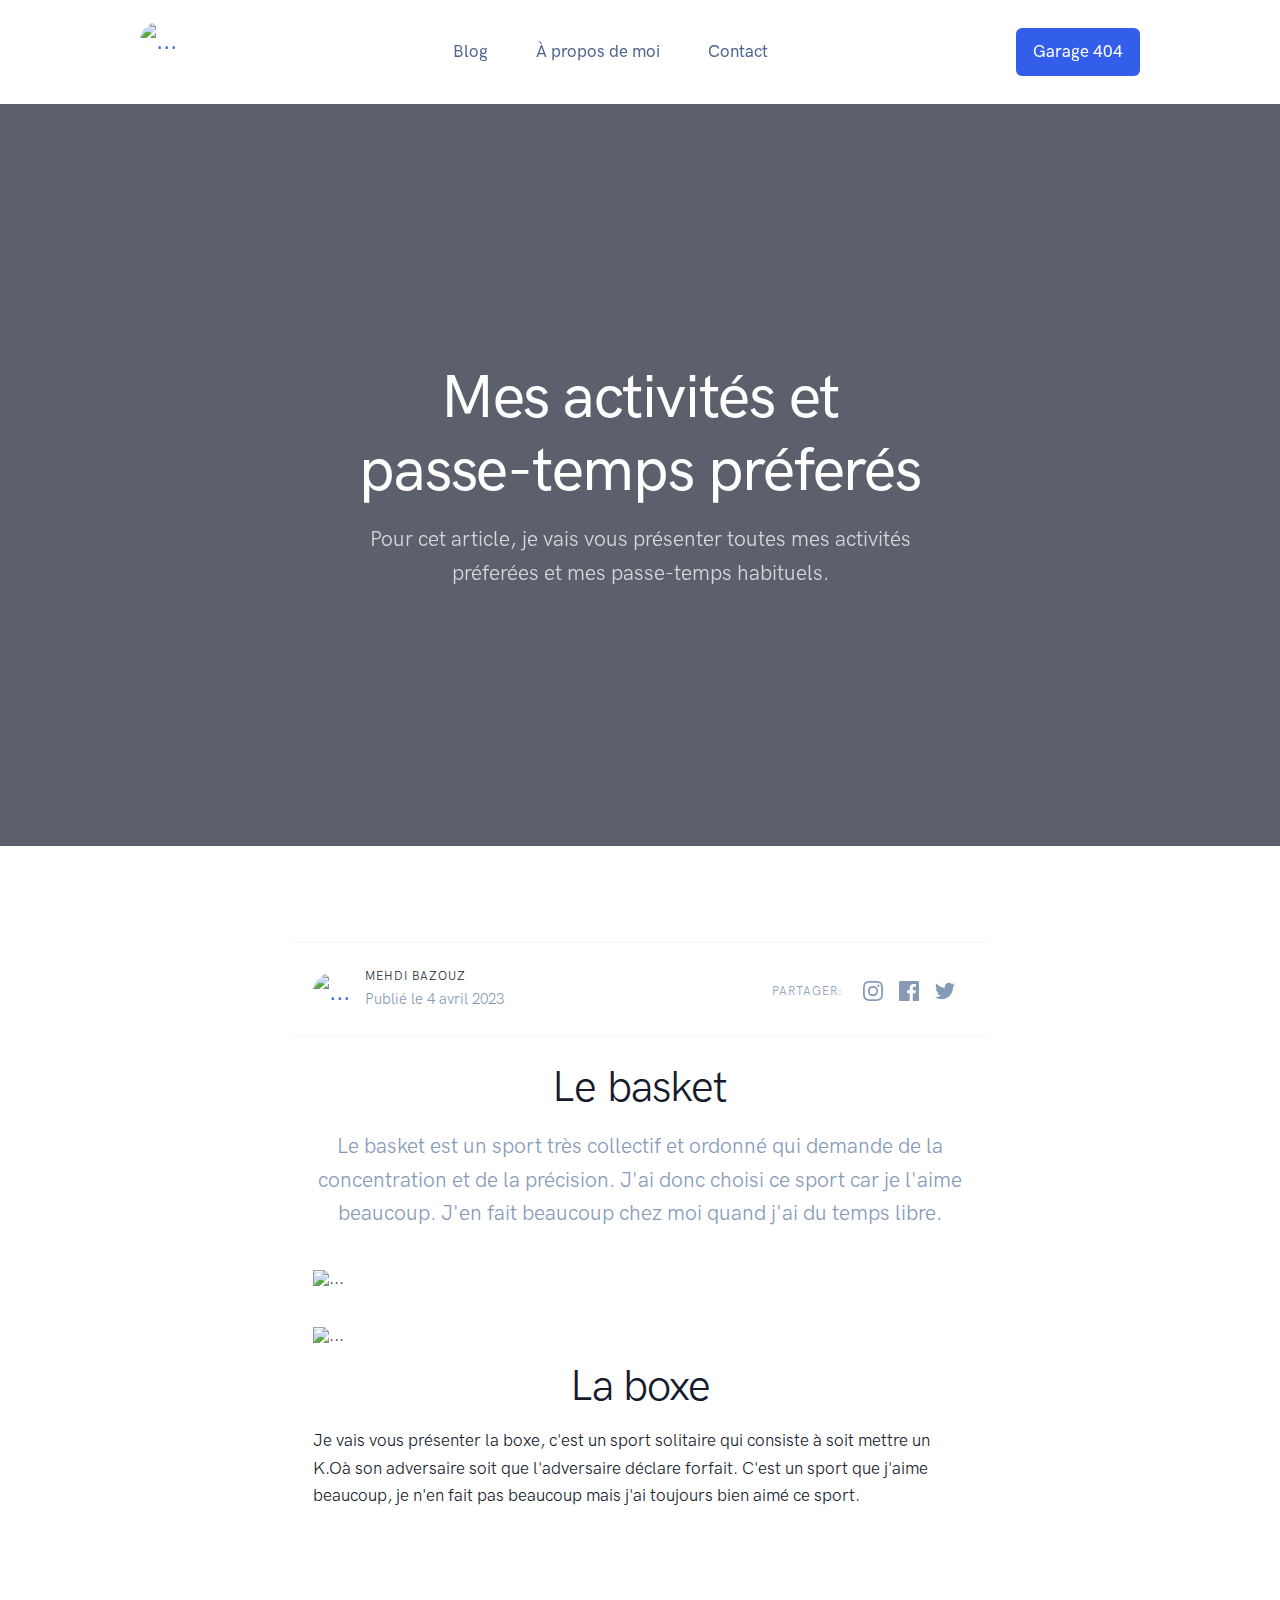
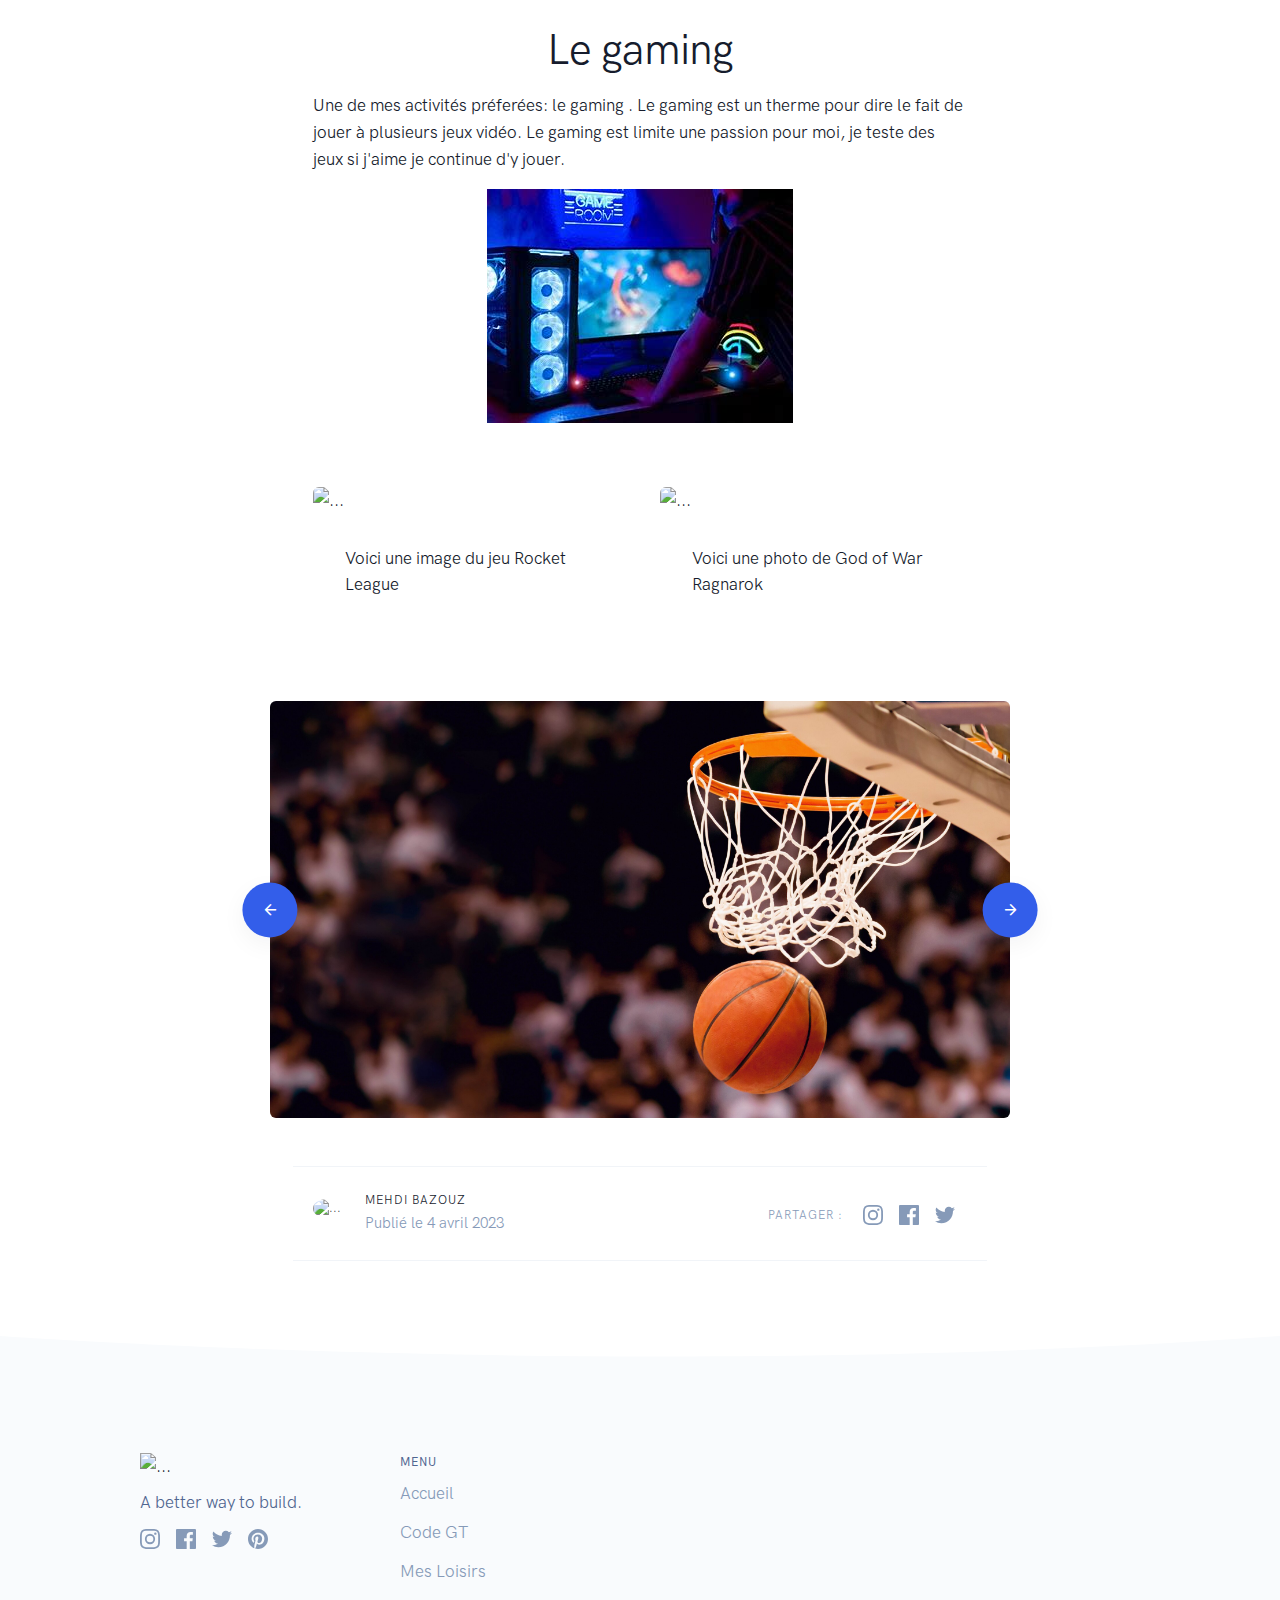
==== mon-deuxieme-article.html @ 89f21f89 "v1" ====
<!doctype html>
<html lang="fr">

<head>
    <meta charset="utf-8" />
    <meta name="viewport" content="width=device-width, initial-scale=1" />

    <!-- Favicon -->
    <link rel="shortcut icon" href="./assets/favicon/favicon.ico" type="image/x-icon" />

    <!-- Map CSS -->
    <link rel="stylesheet" href="https://api.mapbox.com/mapbox-gl-js/v0.53.0/mapbox-gl.css" />

    <!-- Libs CSS -->
    <link rel="stylesheet" href="./assets/css/libs.bundle.css" />

    <!-- Theme CSS -->
    <link rel="stylesheet" href="./assets/css/theme.bundle.css" />

    <!-- Title -->
    <title>Mes activités et passe-temps préferés</title>
</head>

<body>

    <!-- NAVBAR -->
    <nav class="navbar navbar-expand-lg navbar-light bg-white">
        <div class="container">

            <!-- Brand -->
            <div class="avatar avatar-xl">
                <a class="navbar-brand" href="./index.html">
                    <img src="https://th.bing.com/th/id/OIP.xc8FE3NIokpq4M6e2XnPVAHaEK?w=325&h=183&c=7&r=0&o=5&dpr=1.3&pid=1.7" class="avatar-img rounded-circle" alt="...">
                </a>
            </div>
            <!-- Toggler -->
            <button class="navbar-toggler" type="button" data-bs-toggle="collapse" data-bs-target="#navbarCollapse" aria-controls="navbarCollapse" aria-expanded="false" aria-label="Toggle navigation">
                <span class="navbar-toggler-icon"></span>
            </button>

            <!-- Collapse -->
            <div class="collapse navbar-collapse" id="navbarCollapse">

                <!-- Toggler -->
                <button class="navbar-toggler" type="button" data-bs-toggle="collapse" data-bs-target="#navbarCollapse" aria-controls="navbarCollapse" aria-expanded="false" aria-label="Toggle navigation">
                    <i class="fe fe-x"></i>
                </button>

                <!-- Navigation -->
                <ul class="navbar-nav ms-auto">
                    <li class="nav-item dropdown">
                        <a class="nav-link dropdown-toggle" id="navbarLandings" data-bs-toggle="dropdown" href="#" aria-haspopup="true" aria-expanded="false">
                            Blog
                        </a>
                    </li>
                    <li class="nav-item dropdown">
                        <a class="nav-link dropdown-toggle" id="navbarPages" data-bs-toggle="dropdown" href="#" aria-haspopup="true" aria-expanded="false">
                            À propos de moi
                        </a>
                    </li>
                    <li class="nav-item dropdown">
                        <a class="nav-link dropdown-toggle" id="navbarAccount" data-bs-toggle="dropdown" href="https://www.lecoledunumerique.fr/" target="_blank" aria-haspopup="true" aria-expanded="false">
                            Contact
                        </a>
                    </li>
                </ul>

                <!-- Button -->
                <a class="navbar-btn btn btn-sm btn-primary lift ms-auto" href="https://www.garage404.com/" target="_blank">
                    Garage 404
                </a>

            </div>

        </div>
    </nav>

    <!-- IMAGE -->
    <section data-jarallax data-speed=".8" class="py-12 py-md-15 bg-cover jarallax overlay overlay-black overlay-70" style="background-image: url(https://th.bing.com/th/id/OIP.i7jilzHFT1c3Q9FuZ1kKCAHaEL?w=333&h=187&c=7&r=0&o=5&dpr=1.3&pid=1.7);">

        <div class="container">
            <div class="row justify-content-center">
                <div class="col-12 col-md-10 col-lg-7 text-center">

                    <!-- Heading -->
                    <h1 class="display-2 fw-bold text-white">
                        Mes activités et passe-temps préferés
                    </h1>

                    <!-- Text -->
                    <p class="lead mb-0 text-white-75">
                        Pour cet article, je vais vous présenter toutes mes activités préferées et mes passe-temps habituels.
                    </p>

                </div>
            </div> <!-- / .row -->
        </div> <!-- / .container -->

    </section>

    <!-- HEADER -->
    <section class="pt-8 pt-md-11">
        <div class="container">
            <div class="row justify-content-center">
                <div class="col-12 col-md-10 col-lg-9 col-xl-8">
                    <!-- Meta -->
                    <div class="row align-items-center py-5 border-top border-bottom mb-4">
                        <div class="col-auto">

                            <!-- Avatar -->
                            <div class="avatar avatar-lg">
                                <a class="navbar-brand" href="./index.html">
                                    <img src="https://th.bing.com/th/id/OIP.xc8FE3NIokpq4M6e2XnPVAHaEK?w=325&h=183&c=7&r=0&o=5&dpr=1.3&pid=1.7" alt="..." class="avatar-img rounded-circle">
                                </a>
                            </div>

                        </div>
                        <div class="col ms-n5">

                            <!-- Name -->
                            <h6 class="text-uppercase mb-0">
                                Mehdi bazouz
                            </h6>

                            <!-- Date -->
                            <time class="fs-sm text-muted" datetime="2021-11-27">
                                Publié le 4 avril 2023

                            </time>

                        </div>
                        <div class="col-auto">

                            <!-- Share -->
                            <span class="h6 text-uppercase text-muted d-none d-md-inline me-4">
                                Partager:
                            </span>

                            <!-- Icons -->
                            <ul class="d-inline list-unstyled list-inline list-social">
                                <li class="list-inline-item list-social-item me-3">
                                    <a href="#!" class="text-decoration-none">
                                        <img src="./assets/img/icons/social/instagram.svg" class="list-social-icon" alt="...">
                                    </a>
                                </li>
                                <li class="list-inline-item list-social-item me-3">
                                    <a href="#!" class="text-decoration-none">
                                        <img src="./assets/img/icons/social/facebook.svg" class="list-social-icon" alt="...">
                                    </a>
                                </li>
                                <li class="list-inline-item list-social-item me-3">
                                    <a href="#!" class="text-decoration-none">
                                        <img src="./assets/img/icons/social/twitter.svg" class="list-social-icon" alt="...">
                                    </a>
                                </li>
                            </ul>

                        </div>
                    </div>
                    <!-- Heading -->
                    <h1 class="display-4 text-center mt-5">
                        Le basket
                    </h1>

                    <!-- Text -->
                    <p class="lead mb-7 text-center text-muted">
                        Le basket est un sport très collectif et ordonné qui demande de la concentration et de la précision. J'ai donc choisi ce sport car je l'aime beaucoup. J'en fait beaucoup chez moi quand j'ai du temps libre.
                    </p>
                     <!-- Fugure -->
                    <figure class="figure mb-7">
                        <!-- Image -->
                        <img class="figure-img img-fluid mx-auto" src="https://th.bing.com/th/id/OIP.Ce9i3u0mtlDAWP3ipVow_QHaE8?w=276&h=184&c=7&r=0&o=5&dpr=1.3&pid=1.7" alt="..."  style="display: block">
                    </figure>
                </div>
            </div> <!-- / .row -->
    
            <div class="row justify-content-center">
                <div class="col-12 col-md-10 col-lg-9 col-xl-8">
                    <!-- Fugure -->
                    <figure class="figure mb-7">
                        <!-- Image -->
                        <img class="figure-img img-fluid mx-auto" src="https://th.bing.com/th/id/OIP.4zV1vBibGUIflAtcUTSW8QHaE8?w=282&h=188&c=7&r=0&o=5&dpr=1.3&pid=1.7" alt="..." style="display: block">
                        <!-- Text -->
                        <h1 class="display-4 text-center">
                            La boxe
                        </h1>
                        <p class="mb-0">
                            Je vais vous présenter la boxe, c'est un sport solitaire qui consiste à soit mettre un K.Oà  son adversaire soit que l'adversaire déclare forfait. C'est un sport que j'aime beaucoup, je n'en fait pas beaucoup mais j'ai toujours bien aimé ce sport.
                        </p>
                    </figure>
                </div>
            </div> <!-- / .row -->
        </div> <!-- / .container -->
    </section>

    <!-- SECTION -->
    <section class="pt-6 pt-md-8">
        <div class="container">
            <div class="row justify-content-center">
                <div class="col-12 col-md-10 col-lg-9 col-xl-8">
                    <img class="figure-img img-fluid rounded lift lift-lg" src="">

                    <!-- Heading -->
                    <h1 class="display-4 text-center">
                        Le gaming
                    </h1>

                    <!-- Text -->
                    <p>
                        Une de mes activités préferées: le gaming .
                        Le gaming est un therme pour dire le fait de jouer à plusieurs jeux vidéo.
                        Le gaming est limite une passion pour moi, je teste des jeux si j'aime je continue d'y jouer.
                    </p>
                    <img class="figure-img img-fluid mx-auto" style="display: block" src="[data-uri]">
                </div>
            </div>
            <div class="row justify-content-center mt-5">
                <div class="col-12 col-md-10 col-lg-9 col-xl-8 mt-5">
                    <div class="row">
                        <div class="col-md-6">
                            <div class="card">
                                <img src="https://th.bing.com/th/id/OIP.sga5_oJCpCUNOWMlOnasPQHaEK?w=303&h=180&c=7&r=0&o=5&dpr=1.3&pid=1.7" class="card-img-top" alt="...">
                                <div class="card-body">
                                    <h5 class="card-title">Voici une image du jeu Rocket League</h5>
                                </div>
                            </div>
                        </div>
                        <div class="col-md-6">
                            <div class="card">
                                <img src="https://th.bing.com/th/id/OIP.4LcvYzHaWES8QXxMJKC6SAAAAA?w=297&h=180&c=7&r=0&o=5&dpr=1.3&pid=1.7" class="card-img-top" alt="...">
                                <div class="card-body">
                                    <h5 class="card-title">Voici une photo de God of War Ragnarok</h5>

                                </div>
                            </div>
                        </div>
                    </div>
                </div>
            </div> <!-- / .row -->
        </div> <!-- / .container -->
    </section>

    <!-- SECTION -->
    <section class="pt-6 pt-md-8">
        <div class="container">
            <div class="row justify-content-center">
                <div class="col-5 col-md-10 col-lg-9 ">

                    <!-- Slider -->
                    <div data-flickity='{"wrapAround": true, "pageDots": false, "imagesLoaded": true, "adaptiveHeight": true}'>
                        <div class="w-100">
                            <img src="./assets/img/basketball-hd.jpg" alt="..." class="img-fluid rounded">
                        </div>
                        <div class="w-100">
                            <img src="./assets/img/boxe-hd.jpg" alt="..." class="img-fluid rounded">
                        </div>
                        <div class="w-100">
                            <img src="./assets/img/gaming-jobs.jpg" class="img-fluid rounded">
                        </div>
                    </div>

                </div>
            </div> <!-- / .row -->
        </div> <!-- / .container -->
    </section>


    <!-- SECTION -->
    <section class="pt-6 pt-md-8 pb-8 pb-md-11">
        <div class="container">
            <div class="row justify-content-center">
                <div class="col-12 col-md-10 col-lg-9 col-xl-8">

                    <!-- Meta -->
                    <div class="row align-items-center py-5 border-top border-bottom">
                        <div class="col-auto">

                            <!-- Avatar -->
                            <div class="avatar avatar-lg">
                                <img src="https://th.bing.com/th/id/OIP.xc8FE3NIokpq4M6e2XnPVAHaEK?w=325&h=183&c=7&r=0&o=5&dpr=1.3&pid=1.7" alt="..." class="avatar-img rounded-circle">
                            </div>

                        </div>
                        <div class="col ms-n5">

                            <!-- Name -->
                            <h6 class="text-uppercase mb-0">
                                Mehdi Bazouz
                            </h6>

                            <!-- Date -->
                            <time class="fs-sm text-muted" datetime="2019-05-20">
                                Publié le 4 avril 2023
                            </time>

                        </div>
                        <div class="col-auto">

                            <!-- Share -->
                            <span class="h6 text-uppercase text-muted d-none d-md-inline me-4">
                                Partager :
                            </span>

                            <!-- Icons -->
                            <ul class="d-inline list-unstyled list-inline list-social">
                                <li class="list-inline-item list-social-item me-3">
                                    <a href="#!" class="text-decoration-none">
                                        <img src="./assets/img/icons/social/instagram.svg" class="list-social-icon" alt="...">
                                    </a>
                                </li>
                                <li class="list-inline-item list-social-item me-3">
                                    <a href="#!" class="text-decoration-none">
                                        <img src="./assets/img/icons/social/facebook.svg" class="list-social-icon" alt="...">
                                    </a>
                                </li>
                                <li class="list-inline-item list-social-item me-3">
                                    <a href="#!" class="text-decoration-none">
                                        <img src="./assets/img/icons/social/twitter.svg" class="list-social-icon" alt="...">
                                    </a>
                                </li>
                            </ul>

                        </div>
                    </div>

                </div>
            </div> <!-- / .row -->
        </div> <!-- / .container -->
    </section>

    <!-- SHAPE -->
    <div class="position-relative">
        <div class="shape shape-bottom shape-fluid-x text-light">
            <svg viewBox="0 0 2880 48" fill="none" xmlns="http://www.w3.org/2000/svg">
                <path d="M0 48h2880V0h-720C1442.5 52 720 0 720 0H0v48z" fill="currentColor" />
            </svg>
        </div>
    </div>


    <!-- FOOTER -->
    <footer class="py-8 py-md-11 bg-light">
        <div class="container">
            <div class="row">
                <div class="col-12 col-md-4 col-lg-3">

                    <!-- Brand -->
                    <img src="https://th.bing.com/th/id/OIP.xc8FE3NIokpq4M6e2XnPVAHaEK?w=325&h=183&c=7&r=0&o=5&dpr=1.3&pid=1.7" alt="..." class="footer-brand img-fluid mb-2">

                    <!-- Text -->
                    <p class="text-gray-700 mb-2">
                        A better way to build.
                    </p>

                    <!-- Social -->
                    <ul class="list-unstyled list-inline list-social mb-6 mb-md-0">
                        <li class="list-inline-item list-social-item me-3">
                            <a href="#!" class="text-decoration-none">
                                <img src="./assets/img/icons/social/instagram.svg" class="list-social-icon" alt="...">
                            </a>
                        </li>
                        <li class="list-inline-item list-social-item me-3">
                            <a href="#!" class="text-decoration-none">
                                <img src="./assets/img/icons/social/facebook.svg" class="list-social-icon" alt="...">
                            </a>
                        </li>
                        <li class="list-inline-item list-social-item me-3">
                            <a href="#!" class="text-decoration-none">
                                <img src="./assets/img/icons/social/twitter.svg" class="list-social-icon" alt="...">
                            </a>
                        </li>
                        <li class="list-inline-item list-social-item">
                            <a href="#!" class="text-decoration-none">
                                <img src="./assets/img/icons/social/pinterest.svg" class="list-social-icon" alt="...">
                            </a>
                        </li>
                    </ul>

                </div>
                <div class="col-6 col-md-4 col-lg-2">

                    <!-- Heading -->
                    <h6 class="fw-bold text-uppercase text-gray-700">
                        Menu
                    </h6>

                    <!-- List -->
                    <ul class="list-unstyled text-muted mb-0">
                        <li class="mb-3">
                            <a href="index.html" class="text-reset">
                                Accueil
                            </a>
                        </li>
                        <li class="mb-3">
                            <a href="mon-premier-article.html" class="text-reset">
                                Code GT
                            </a>
                        </li>
                        <li>
                            <a href="mon-deuxieme-article.html" class="text-reset">
                                Mes Loisirs
                            </a>
                        </li>
                    </ul>

                </div>
            </div> <!-- / .row -->
        </div> <!-- / .container -->
    </footer>

    <!-- JAVASCRIPT -->
    <!-- Map JS -->
    <script src='https://api.mapbox.com/mapbox-gl-js/v0.53.0/mapbox-gl.js'></script>

    <!-- Vendor JS -->
    <script src="./assets/js/vendor.bundle.js"></script>

    <!-- Theme JS -->
    <script src="./assets/js/theme.bundle.js"></script>

</body>

</html>
---- assets/css/libs.bundle.css ----
[data-aos][data-aos][data-aos-duration="50"],body[data-aos-duration="50"] [data-aos]{transition-duration:50ms}[data-aos][data-aos][data-aos-delay="50"],body[data-aos-delay="50"] [data-aos]{transition-delay:0s}[data-aos][data-aos][data-aos-delay="50"].aos-animate,body[data-aos-delay="50"] [data-aos].aos-animate{transition-delay:50ms}[data-aos][data-aos][data-aos-duration="100"],body[data-aos-duration="100"] [data-aos]{transition-duration:.1s}[data-aos][data-aos][data-aos-delay="100"],body[data-aos-delay="100"] [data-aos]{transition-delay:0s}[data-aos][data-aos][data-aos-delay="100"].aos-animate,body[data-aos-delay="100"] [data-aos].aos-animate{transition-delay:.1s}[data-aos][data-aos][data-aos-duration="150"],body[data-aos-duration="150"] [data-aos]{transition-duration:.15s}[data-aos][data-aos][data-aos-delay="150"],body[data-aos-delay="150"] [data-aos]{transition-delay:0s}[data-aos][data-aos][data-aos-delay="150"].aos-animate,body[data-aos-delay="150"] [data-aos].aos-animate{transition-delay:.15s}[data-aos][data-aos][data-aos-duration="200"],body[data-aos-duration="200"] [data-aos]{transition-duration:.2s}[data-aos][data-aos][data-aos-delay="200"],body[data-aos-delay="200"] [data-aos]{transition-delay:0s}[data-aos][data-aos][data-aos-delay="200"].aos-animate,body[data-aos-delay="200"] [data-aos].aos-animate{transition-delay:.2s}[data-aos][data-aos][data-aos-duration="250"],body[data-aos-duration="250"] [data-aos]{transition-duration:.25s}[data-aos][data-aos][data-aos-delay="250"],body[data-aos-delay="250"] [data-aos]{transition-delay:0s}[data-aos][data-aos][data-aos-delay="250"].aos-animate,body[data-aos-delay="250"] [data-aos].aos-animate{transition-delay:.25s}[data-aos][data-aos][data-aos-duration="300"],body[data-aos-duration="300"] [data-aos]{transition-duration:.3s}[data-aos][data-aos][data-aos-delay="300"],body[data-aos-delay="300"] [data-aos]{transition-delay:0s}[data-aos][data-aos][data-aos-delay="300"].aos-animate,body[data-aos-delay="300"] [data-aos].aos-animate{transition-delay:.3s}[data-aos][data-aos][data-aos-duration="350"],body[data-aos-duration="350"] [data-aos]{transition-duration:.35s}[data-aos][data-aos][data-aos-delay="350"],body[data-aos-delay="350"] [data-aos]{transition-delay:0s}[data-aos][data-aos][data-aos-delay="350"].aos-animate,body[data-aos-delay="350"] [data-aos].aos-animate{transition-delay:.35s}[data-aos][data-aos][data-aos-duration="400"],body[data-aos-duration="400"] [data-aos]{transition-duration:.4s}[data-aos][data-aos][data-aos-delay="400"],body[data-aos-delay="400"] [data-aos]{transition-delay:0s}[data-aos][data-aos][data-aos-delay="400"].aos-animate,body[data-aos-delay="400"] [data-aos].aos-animate{transition-delay:.4s}[data-aos][data-aos][data-aos-duration="450"],body[data-aos-duration="450"] [data-aos]{transition-duration:.45s}[data-aos][data-aos][data-aos-delay="450"],body[data-aos-delay="450"] [data-aos]{transition-delay:0s}[data-aos][data-aos][data-aos-delay="450"].aos-animate,body[data-aos-delay="450"] [data-aos].aos-animate{transition-delay:.45s}[data-aos][data-aos][data-aos-duration="500"],body[data-aos-duration="500"] [data-aos]{transition-duration:.5s}[data-aos][data-aos][data-aos-delay="500"],body[data-aos-delay="500"] [data-aos]{transition-delay:0s}[data-aos][data-aos][data-aos-delay="500"].aos-animate,body[data-aos-delay="500"] [data-aos].aos-animate{transition-delay:.5s}[data-aos][data-aos][data-aos-duration="550"],body[data-aos-duration="550"] [data-aos]{transition-duration:.55s}[data-aos][data-aos][data-aos-delay="550"],body[data-aos-delay="550"] [data-aos]{transition-delay:0s}[data-aos][data-aos][data-aos-delay="550"].aos-animate,body[data-aos-delay="550"] [data-aos].aos-animate{transition-delay:.55s}[data-aos][data-aos][data-aos-duration="600"],body[data-aos-duration="600"] [data-aos]{transition-duration:.6s}[data-aos][data-aos][data-aos-delay="600"],body[data-aos-delay="600"] [data-aos]{transition-delay:0s}[data-aos][data-aos][data-aos-delay="600"].aos-animate,body[data-aos-delay="600"] [data-aos].aos-animate{transition-delay:.6s}[data-aos][data-aos][data-aos-duration="650"],body[data-aos-duration="650"] [data-aos]{transition-duration:.65s}[data-aos][data-aos][data-aos-delay="650"],body[data-aos-delay="650"] [data-aos]{transition-delay:0s}[data-aos][data-aos][data-aos-delay="650"].aos-animate,body[data-aos-delay="650"] [data-aos].aos-animate{transition-delay:.65s}[data-aos][data-aos][data-aos-duration="700"],body[data-aos-duration="700"] [data-aos]{transition-duration:.7s}[data-aos][data-aos][data-aos-delay="700"],body[data-aos-delay="700"] [data-aos]{transition-delay:0s}[data-aos][data-aos][data-aos-delay="700"].aos-animate,body[data-aos-delay="700"] [data-aos].aos-animate{transition-delay:.7s}[data-aos][data-aos][data-aos-duration="750"],body[data-aos-duration="750"] [data-aos]{transition-duration:.75s}[data-aos][data-aos][data-aos-delay="750"],body[data-aos-delay="750"] [data-aos]{transition-delay:0s}[data-aos][data-aos][data-aos-delay="750"].aos-animate,body[data-aos-delay="750"] [data-aos].aos-animate{transition-delay:.75s}[data-aos][data-aos][data-aos-duration="800"],body[data-aos-duration="800"] [data-aos]{transition-duration:.8s}[data-aos][data-aos][data-aos-delay="800"],body[data-aos-delay="800"] [data-aos]{transition-delay:0s}[data-aos][data-aos][data-aos-delay="800"].aos-animate,body[data-aos-delay="800"] [data-aos].aos-animate{transition-delay:.8s}[data-aos][data-aos][data-aos-duration="850"],body[data-aos-duration="850"] [data-aos]{transition-duration:.85s}[data-aos][data-aos][data-aos-delay="850"],body[data-aos-delay="850"] [data-aos]{transition-delay:0s}[data-aos][data-aos][data-aos-delay="850"].aos-animate,body[data-aos-delay="850"] [data-aos].aos-animate{transition-delay:.85s}[data-aos][data-aos][data-aos-duration="900"],body[data-aos-duration="900"] [data-aos]{transition-duration:.9s}[data-aos][data-aos][data-aos-delay="900"],body[data-aos-delay="900"] [data-aos]{transition-delay:0s}[data-aos][data-aos][data-aos-delay="900"].aos-animate,body[data-aos-delay="900"] [data-aos].aos-animate{transition-delay:.9s}[data-aos][data-aos][data-aos-duration="950"],body[data-aos-duration="950"] [data-aos]{transition-duration:.95s}[data-aos][data-aos][data-aos-delay="950"],body[data-aos-delay="950"] [data-aos]{transition-delay:0s}[data-aos][data-aos][data-aos-delay="950"].aos-animate,body[data-aos-delay="950"] [data-aos].aos-animate{transition-delay:.95s}[data-aos][data-aos][data-aos-duration="1000"],body[data-aos-duration="1000"] [data-aos]{transition-duration:1s}[data-aos][data-aos][data-aos-delay="1000"],body[data-aos-delay="1000"] [data-aos]{transition-delay:0s}[data-aos][data-aos][data-aos-delay="1000"].aos-animate,body[data-aos-delay="1000"] [data-aos].aos-animate{transition-delay:1s}[data-aos][data-aos][data-aos-duration="1050"],body[data-aos-duration="1050"] [data-aos]{transition-duration:1.05s}[data-aos][data-aos][data-aos-delay="1050"],body[data-aos-delay="1050"] [data-aos]{transition-delay:0s}[data-aos][data-aos][data-aos-delay="1050"].aos-animate,body[data-aos-delay="1050"] [data-aos].aos-animate{transition-delay:1.05s}[data-aos][data-aos][data-aos-duration="1100"],body[data-aos-duration="1100"] [data-aos]{transition-duration:1.1s}[data-aos][data-aos][data-aos-delay="1100"],body[data-aos-delay="1100"] [data-aos]{transition-delay:0s}[data-aos][data-aos][data-aos-delay="1100"].aos-animate,body[data-aos-delay="1100"] [data-aos].aos-animate{transition-delay:1.1s}[data-aos][data-aos][data-aos-duration="1150"],body[data-aos-duration="1150"] [data-aos]{transition-duration:1.15s}[data-aos][data-aos][data-aos-delay="1150"],body[data-aos-delay="1150"] [data-aos]{transition-delay:0s}[data-aos][data-aos][data-aos-delay="1150"].aos-animate,body[data-aos-delay="1150"] [data-aos].aos-animate{transition-delay:1.15s}[data-aos][data-aos][data-aos-duration="1200"],body[data-aos-duration="1200"] [data-aos]{transition-duration:1.2s}[data-aos][data-aos][data-aos-delay="1200"],body[data-aos-delay="1200"] [data-aos]{transition-delay:0s}[data-aos][data-aos][data-aos-delay="1200"].aos-animate,body[data-aos-delay="1200"] [data-aos].aos-animate{transition-delay:1.2s}[data-aos][data-aos][data-aos-duration="1250"],body[data-aos-duration="1250"] [data-aos]{transition-duration:1.25s}[data-aos][data-aos][data-aos-delay="1250"],body[data-aos-delay="1250"] [data-aos]{transition-delay:0s}[data-aos][data-aos][data-aos-delay="1250"].aos-animate,body[data-aos-delay="1250"] [data-aos].aos-animate{transition-delay:1.25s}[data-aos][data-aos][data-aos-duration="1300"],body[data-aos-duration="1300"] [data-aos]{transition-duration:1.3s}[data-aos][data-aos][data-aos-delay="1300"],body[data-aos-delay="1300"] [data-aos]{transition-delay:0s}[data-aos][data-aos][data-aos-delay="1300"].aos-animate,body[data-aos-delay="1300"] [data-aos].aos-animate{transition-delay:1.3s}[data-aos][data-aos][data-aos-duration="1350"],body[data-aos-duration="1350"] [data-aos]{transition-duration:1.35s}[data-aos][data-aos][data-aos-delay="1350"],body[data-aos-delay="1350"] [data-aos]{transition-delay:0s}[data-aos][data-aos][data-aos-delay="1350"].aos-animate,body[data-aos-delay="1350"] [data-aos].aos-animate{transition-delay:1.35s}[data-aos][data-aos][data-aos-duration="1400"],body[data-aos-duration="1400"] [data-aos]{transition-duration:1.4s}[data-aos][data-aos][data-aos-delay="1400"],body[data-aos-delay="1400"] [data-aos]{transition-delay:0s}[data-aos][data-aos][data-aos-delay="1400"].aos-animate,body[data-aos-delay="1400"] [data-aos].aos-animate{transition-delay:1.4s}[data-aos][data-aos][data-aos-duration="1450"],body[data-aos-duration="1450"] [data-aos]{transition-duration:1.45s}[data-aos][data-aos][data-aos-delay="1450"],body[data-aos-delay="1450"] [data-aos]{transition-delay:0s}[data-aos][data-aos][data-aos-delay="1450"].aos-animate,body[data-aos-delay="1450"] [data-aos].aos-animate{transition-delay:1.45s}[data-aos][data-aos][data-aos-duration="1500"],body[data-aos-duration="1500"] [data-aos]{transition-duration:1.5s}[data-aos][data-aos][data-aos-delay="1500"],body[data-aos-delay="1500"] [data-aos]{transition-delay:0s}[data-aos][data-aos][data-aos-delay="1500"].aos-animate,body[data-aos-delay="1500"] [data-aos].aos-animate{transition-delay:1.5s}[data-aos][data-aos][data-aos-duration="1550"],body[data-aos-duration="1550"] [data-aos]{transition-duration:1.55s}[data-aos][data-aos][data-aos-delay="1550"],body[data-aos-delay="1550"] [data-aos]{transition-delay:0s}[data-aos][data-aos][data-aos-delay="1550"].aos-animate,body[data-aos-delay="1550"] [data-aos].aos-animate{transition-delay:1.55s}[data-aos][data-aos][data-aos-duration="1600"],body[data-aos-duration="1600"] [data-aos]{transition-duration:1.6s}[data-aos][data-aos][data-aos-delay="1600"],body[data-aos-delay="1600"] [data-aos]{transition-delay:0s}[data-aos][data-aos][data-aos-delay="1600"].aos-animate,body[data-aos-delay="1600"] [data-aos].aos-animate{transition-delay:1.6s}[data-aos][data-aos][data-aos-duration="1650"],body[data-aos-duration="1650"] [data-aos]{transition-duration:1.65s}[data-aos][data-aos][data-aos-delay="1650"],body[data-aos-delay="1650"] [data-aos]{transition-delay:0s}[data-aos][data-aos][data-aos-delay="1650"].aos-animate,body[data-aos-delay="1650"] [data-aos].aos-animate{transition-delay:1.65s}[data-aos][data-aos][data-aos-duration="1700"],body[data-aos-duration="1700"] [data-aos]{transition-duration:1.7s}[data-aos][data-aos][data-aos-delay="1700"],body[data-aos-delay="1700"] [data-aos]{transition-delay:0s}[data-aos][data-aos][data-aos-delay="1700"].aos-animate,body[data-aos-delay="1700"] [data-aos].aos-animate{transition-delay:1.7s}[data-aos][data-aos][data-aos-duration="1750"],body[data-aos-duration="1750"] [data-aos]{transition-duration:1.75s}[data-aos][data-aos][data-aos-delay="1750"],body[data-aos-delay="1750"] [data-aos]{transition-delay:0s}[data-aos][data-aos][data-aos-delay="1750"].aos-animate,body[data-aos-delay="1750"] [data-aos].aos-animate{transition-delay:1.75s}[data-aos][data-aos][data-aos-duration="1800"],body[data-aos-duration="1800"] [data-aos]{transition-duration:1.8s}[data-aos][data-aos][data-aos-delay="1800"],body[data-aos-delay="1800"] [data-aos]{transition-delay:0s}[data-aos][data-aos][data-aos-delay="1800"].aos-animate,body[data-aos-delay="1800"] [data-aos].aos-animate{transition-delay:1.8s}[data-aos][data-aos][data-aos-duration="1850"],body[data-aos-duration="1850"] [data-aos]{transition-duration:1.85s}[data-aos][data-aos][data-aos-delay="1850"],body[data-aos-delay="1850"] [data-aos]{transition-delay:0s}[data-aos][data-aos][data-aos-delay="1850"].aos-animate,body[data-aos-delay="1850"] [data-aos].aos-animate{transition-delay:1.85s}[data-aos][data-aos][data-aos-duration="1900"],body[data-aos-duration="1900"] [data-aos]{transition-duration:1.9s}[data-aos][data-aos][data-aos-delay="1900"],body[data-aos-delay="1900"] [data-aos]{transition-delay:0s}[data-aos][data-aos][data-aos-delay="1900"].aos-animate,body[data-aos-delay="1900"] [data-aos].aos-animate{transition-delay:1.9s}[data-aos][data-aos][data-aos-duration="1950"],body[data-aos-duration="1950"] [data-aos]{transition-duration:1.95s}[data-aos][data-aos][data-aos-delay="1950"],body[data-aos-delay="1950"] [data-aos]{transition-delay:0s}[data-aos][data-aos][data-aos-delay="1950"].aos-animate,body[data-aos-delay="1950"] [data-aos].aos-animate{transition-delay:1.95s}[data-aos][data-aos][data-aos-duration="2000"],body[data-aos-duration="2000"] [data-aos]{transition-duration:2s}[data-aos][data-aos][data-aos-delay="2000"],body[data-aos-delay="2000"] [data-aos]{transition-delay:0s}[data-aos][data-aos][data-aos-delay="2000"].aos-animate,body[data-aos-delay="2000"] [data-aos].aos-animate{transition-delay:2s}[data-aos][data-aos][data-aos-duration="2050"],body[data-aos-duration="2050"] [data-aos]{transition-duration:2.05s}[data-aos][data-aos][data-aos-delay="2050"],body[data-aos-delay="2050"] [data-aos]{transition-delay:0s}[data-aos][data-aos][data-aos-delay="2050"].aos-animate,body[data-aos-delay="2050"] [data-aos].aos-animate{transition-delay:2.05s}[data-aos][data-aos][data-aos-duration="2100"],body[data-aos-duration="2100"] [data-aos]{transition-duration:2.1s}[data-aos][data-aos][data-aos-delay="2100"],body[data-aos-delay="2100"] [data-aos]{transition-delay:0s}[data-aos][data-aos][data-aos-delay="2100"].aos-animate,body[data-aos-delay="2100"] [data-aos].aos-animate{transition-delay:2.1s}[data-aos][data-aos][data-aos-duration="2150"],body[data-aos-duration="2150"] [data-aos]{transition-duration:2.15s}[data-aos][data-aos][data-aos-delay="2150"],body[data-aos-delay="2150"] [data-aos]{transition-delay:0s}[data-aos][data-aos][data-aos-delay="2150"].aos-animate,body[data-aos-delay="2150"] [data-aos].aos-animate{transition-delay:2.15s}[data-aos][data-aos][data-aos-duration="2200"],body[data-aos-duration="2200"] [data-aos]{transition-duration:2.2s}[data-aos][data-aos][data-aos-delay="2200"],body[data-aos-delay="2200"] [data-aos]{transition-delay:0s}[data-aos][data-aos][data-aos-delay="2200"].aos-animate,body[data-aos-delay="2200"] [data-aos].aos-animate{transition-delay:2.2s}[data-aos][data-aos][data-aos-duration="2250"],body[data-aos-duration="2250"] [data-aos]{transition-duration:2.25s}[data-aos][data-aos][data-aos-delay="2250"],body[data-aos-delay="2250"] [data-aos]{transition-delay:0s}[data-aos][data-aos][data-aos-delay="2250"].aos-animate,body[data-aos-delay="2250"] [data-aos].aos-animate{transition-delay:2.25s}[data-aos][data-aos][data-aos-duration="2300"],body[data-aos-duration="2300"] [data-aos]{transition-duration:2.3s}[data-aos][data-aos][data-aos-delay="2300"],body[data-aos-delay="2300"] [data-aos]{transition-delay:0s}[data-aos][data-aos][data-aos-delay="2300"].aos-animate,body[data-aos-delay="2300"] [data-aos].aos-animate{transition-delay:2.3s}[data-aos][data-aos][data-aos-duration="2350"],body[data-aos-duration="2350"] [data-aos]{transition-duration:2.35s}[data-aos][data-aos][data-aos-delay="2350"],body[data-aos-delay="2350"] [data-aos]{transition-delay:0s}[data-aos][data-aos][data-aos-delay="2350"].aos-animate,body[data-aos-delay="2350"] [data-aos].aos-animate{transition-delay:2.35s}[data-aos][data-aos][data-aos-duration="2400"],body[data-aos-duration="2400"] [data-aos]{transition-duration:2.4s}[data-aos][data-aos][data-aos-delay="2400"],body[data-aos-delay="2400"] [data-aos]{transition-delay:0s}[data-aos][data-aos][data-aos-delay="2400"].aos-animate,body[data-aos-delay="2400"] [data-aos].aos-animate{transition-delay:2.4s}[data-aos][data-aos][data-aos-duration="2450"],body[data-aos-duration="2450"] [data-aos]{transition-duration:2.45s}[data-aos][data-aos][data-aos-delay="2450"],body[data-aos-delay="2450"] [data-aos]{transition-delay:0s}[data-aos][data-aos][data-aos-delay="2450"].aos-animate,body[data-aos-delay="2450"] [data-aos].aos-animate{transition-delay:2.45s}[data-aos][data-aos][data-aos-duration="2500"],body[data-aos-duration="2500"] [data-aos]{transition-duration:2.5s}[data-aos][data-aos][data-aos-delay="2500"],body[data-aos-delay="2500"] [data-aos]{transition-delay:0s}[data-aos][data-aos][data-aos-delay="2500"].aos-animate,body[data-aos-delay="2500"] [data-aos].aos-animate{transition-delay:2.5s}[data-aos][data-aos][data-aos-duration="2550"],body[data-aos-duration="2550"] [data-aos]{transition-duration:2.55s}[data-aos][data-aos][data-aos-delay="2550"],body[data-aos-delay="2550"] [data-aos]{transition-delay:0s}[data-aos][data-aos][data-aos-delay="2550"].aos-animate,body[data-aos-delay="2550"] [data-aos].aos-animate{transition-delay:2.55s}[data-aos][data-aos][data-aos-duration="2600"],body[data-aos-duration="2600"] [data-aos]{transition-duration:2.6s}[data-aos][data-aos][data-aos-delay="2600"],body[data-aos-delay="2600"] [data-aos]{transition-delay:0s}[data-aos][data-aos][data-aos-delay="2600"].aos-animate,body[data-aos-delay="2600"] [data-aos].aos-animate{transition-delay:2.6s}[data-aos][data-aos][data-aos-duration="2650"],body[data-aos-duration="2650"] [data-aos]{transition-duration:2.65s}[data-aos][data-aos][data-aos-delay="2650"],body[data-aos-delay="2650"] [data-aos]{transition-delay:0s}[data-aos][data-aos][data-aos-delay="2650"].aos-animate,body[data-aos-delay="2650"] [data-aos].aos-animate{transition-delay:2.65s}[data-aos][data-aos][data-aos-duration="2700"],body[data-aos-duration="2700"] [data-aos]{transition-duration:2.7s}[data-aos][data-aos][data-aos-delay="2700"],body[data-aos-delay="2700"] [data-aos]{transition-delay:0s}[data-aos][data-aos][data-aos-delay="2700"].aos-animate,body[data-aos-delay="2700"] [data-aos].aos-animate{transition-delay:2.7s}[data-aos][data-aos][data-aos-duration="2750"],body[data-aos-duration="2750"] [data-aos]{transition-duration:2.75s}[data-aos][data-aos][data-aos-delay="2750"],body[data-aos-delay="2750"] [data-aos]{transition-delay:0s}[data-aos][data-aos][data-aos-delay="2750"].aos-animate,body[data-aos-delay="2750"] [data-aos].aos-animate{transition-delay:2.75s}[data-aos][data-aos][data-aos-duration="2800"],body[data-aos-duration="2800"] [data-aos]{transition-duration:2.8s}[data-aos][data-aos][data-aos-delay="2800"],body[data-aos-delay="2800"] [data-aos]{transition-delay:0s}[data-aos][data-aos][data-aos-delay="2800"].aos-animate,body[data-aos-delay="2800"] [data-aos].aos-animate{transition-delay:2.8s}[data-aos][data-aos][data-aos-duration="2850"],body[data-aos-duration="2850"] [data-aos]{transition-duration:2.85s}[data-aos][data-aos][data-aos-delay="2850"],body[data-aos-delay="2850"] [data-aos]{transition-delay:0s}[data-aos][data-aos][data-aos-delay="2850"].aos-animate,body[data-aos-delay="2850"] [data-aos].aos-animate{transition-delay:2.85s}[data-aos][data-aos][data-aos-duration="2900"],body[data-aos-duration="2900"] [data-aos]{transition-duration:2.9s}[data-aos][data-aos][data-aos-delay="2900"],body[data-aos-delay="2900"] [data-aos]{transition-delay:0s}[data-aos][data-aos][data-aos-delay="2900"].aos-animate,body[data-aos-delay="2900"] [data-aos].aos-animate{transition-delay:2.9s}[data-aos][data-aos][data-aos-duration="2950"],body[data-aos-duration="2950"] [data-aos]{transition-duration:2.95s}[data-aos][data-aos][data-aos-delay="2950"],body[data-aos-delay="2950"] [data-aos]{transition-delay:0s}[data-aos][data-aos][data-aos-delay="2950"].aos-animate,body[data-aos-delay="2950"] [data-aos].aos-animate{transition-delay:2.95s}[data-aos][data-aos][data-aos-duration="3000"],body[data-aos-duration="3000"] [data-aos]{transition-duration:3s}[data-aos][data-aos][data-aos-delay="3000"],body[data-aos-delay="3000"] [data-aos]{transition-delay:0s}[data-aos][data-aos][data-aos-delay="3000"].aos-animate,body[data-aos-delay="3000"] [data-aos].aos-animate{transition-delay:3s}[data-aos]{pointer-events:none}[data-aos].aos-animate{pointer-events:auto}[data-aos][data-aos][data-aos-easing=linear],body[data-aos-easing=linear] [data-aos]{transition-timing-function:cubic-bezier(.25,.25,.75,.75)}[data-aos][data-aos][data-aos-easing=ease],body[data-aos-easing=ease] [data-aos]{transition-timing-function:ease}[data-aos][data-aos][data-aos-easing=ease-in],body[data-aos-easing=ease-in] [data-aos]{transition-timing-function:ease-in}[data-aos][data-aos][data-aos-easing=ease-out],body[data-aos-easing=ease-out] [data-aos]{transition-timing-function:ease-out}[data-aos][data-aos][data-aos-easing=ease-in-out],body[data-aos-easing=ease-in-out] [data-aos]{transition-timing-function:ease-in-out}[data-aos][data-aos][data-aos-easing=ease-in-back],body[data-aos-easing=ease-in-back] [data-aos]{transition-timing-function:cubic-bezier(.6,-.28,.735,.045)}[data-aos][data-aos][data-aos-easing=ease-out-back],body[data-aos-easing=ease-out-back] [data-aos]{transition-timing-function:cubic-bezier(.175,.885,.32,1.275)}[data-aos][data-aos][data-aos-easing=ease-in-out-back],body[data-aos-easing=ease-in-out-back] [data-aos]{transition-timing-function:cubic-bezier(.68,-.55,.265,1.55)}[data-aos][data-aos][data-aos-easing=ease-in-sine],body[data-aos-easing=ease-in-sine] [data-aos]{transition-timing-function:cubic-bezier(.47,0,.745,.715)}[data-aos][data-aos][data-aos-easing=ease-out-sine],body[data-aos-easing=ease-out-sine] [data-aos]{transition-timing-function:cubic-bezier(.39,.575,.565,1)}[data-aos][data-aos][data-aos-easing=ease-in-out-sine],body[data-aos-easing=ease-in-out-sine] [data-aos]{transition-timing-function:cubic-bezier(.445,.05,.55,.95)}[data-aos][data-aos][data-aos-easing=ease-in-quad],body[data-aos-easing=ease-in-quad] [data-aos]{transition-timing-function:cubic-bezier(.55,.085,.68,.53)}[data-aos][data-aos][data-aos-easing=ease-out-quad],body[data-aos-easing=ease-out-quad] [data-aos]{transition-timing-function:cubic-bezier(.25,.46,.45,.94)}[data-aos][data-aos][data-aos-easing=ease-in-out-quad],body[data-aos-easing=ease-in-out-quad] [data-aos]{transition-timing-function:cubic-bezier(.455,.03,.515,.955)}[data-aos][data-aos][data-aos-easing=ease-in-cubic],body[data-aos-easing=ease-in-cubic] [data-aos]{transition-timing-function:cubic-bezier(.55,.085,.68,.53)}[data-aos][data-aos][data-aos-easing=ease-out-cubic],body[data-aos-easing=ease-out-cubic] [data-aos]{transition-timing-function:cubic-bezier(.25,.46,.45,.94)}[data-aos][data-aos][data-aos-easing=ease-in-out-cubic],body[data-aos-easing=ease-in-out-cubic] [data-aos]{transition-timing-function:cubic-bezier(.455,.03,.515,.955)}[data-aos][data-aos][data-aos-easing=ease-in-quart],body[data-aos-easing=ease-in-quart] [data-aos]{transition-timing-function:cubic-bezier(.55,.085,.68,.53)}[data-aos][data-aos][data-aos-easing=ease-out-quart],body[data-aos-easing=ease-out-quart] [data-aos]{transition-timing-function:cubic-bezier(.25,.46,.45,.94)}[data-aos][data-aos][data-aos-easing=ease-in-out-quart],body[data-aos-easing=ease-in-out-quart] [data-aos]{transition-timing-function:cubic-bezier(.455,.03,.515,.955)}@media screen{html:not(.no-js) [data-aos^=fade][data-aos^=fade]{opacity:0;transition-property:opacity,-webkit-transform;transition-property:opacity,transform;transition-property:opacity,transform,-webkit-transform}html:not(.no-js) [data-aos^=fade][data-aos^=fade].aos-animate{opacity:1;-webkit-transform:none;transform:none}html:not(.no-js) [data-aos=fade-up]{-webkit-transform:translate3d(0,100px,0);transform:translate3d(0,100px,0)}html:not(.no-js) [data-aos=fade-down]{-webkit-transform:translate3d(0,-100px,0);transform:translate3d(0,-100px,0)}html:not(.no-js) [data-aos=fade-right]{-webkit-transform:translate3d(-100px,0,0);transform:translate3d(-100px,0,0)}html:not(.no-js) [data-aos=fade-left]{-webkit-transform:translate3d(100px,0,0);transform:translate3d(100px,0,0)}html:not(.no-js) [data-aos=fade-up-right]{-webkit-transform:translate3d(-100px,100px,0);transform:translate3d(-100px,100px,0)}html:not(.no-js) [data-aos=fade-up-left]{-webkit-transform:translate3d(100px,100px,0);transform:translate3d(100px,100px,0)}html:not(.no-js) [data-aos=fade-down-right]{-webkit-transform:translate3d(-100px,-100px,0);transform:translate3d(-100px,-100px,0)}html:not(.no-js) [data-aos=fade-down-left]{-webkit-transform:translate3d(100px,-100px,0);transform:translate3d(100px,-100px,0)}html:not(.no-js) [data-aos^=zoom][data-aos^=zoom]{opacity:0;transition-property:opacity,-webkit-transform;transition-property:opacity,transform;transition-property:opacity,transform,-webkit-transform}html:not(.no-js) [data-aos^=zoom][data-aos^=zoom].aos-animate{opacity:1;-webkit-transform:translateZ(0) scale(1);transform:translateZ(0) scale(1)}html:not(.no-js) [data-aos=zoom-in]{-webkit-transform:scale(.6);transform:scale(.6)}html:not(.no-js) [data-aos=zoom-in-up]{-webkit-transform:translate3d(0,100px,0) scale(.6);transform:translate3d(0,100px,0) scale(.6)}html:not(.no-js) [data-aos=zoom-in-down]{-webkit-transform:translate3d(0,-100px,0) scale(.6);transform:translate3d(0,-100px,0) scale(.6)}html:not(.no-js) [data-aos=zoom-in-right]{-webkit-transform:translate3d(-100px,0,0) scale(.6);transform:translate3d(-100px,0,0) scale(.6)}html:not(.no-js) [data-aos=zoom-in-left]{-webkit-transform:translate3d(100px,0,0) scale(.6);transform:translate3d(100px,0,0) scale(.6)}html:not(.no-js) [data-aos=zoom-out]{-webkit-transform:scale(1.2);transform:scale(1.2)}html:not(.no-js) [data-aos=zoom-out-up]{-webkit-transform:translate3d(0,100px,0) scale(1.2);transform:translate3d(0,100px,0) scale(1.2)}html:not(.no-js) [data-aos=zoom-out-down]{-webkit-transform:translate3d(0,-100px,0) scale(1.2);transform:translate3d(0,-100px,0) scale(1.2)}html:not(.no-js) [data-aos=zoom-out-right]{-webkit-transform:translate3d(-100px,0,0) scale(1.2);transform:translate3d(-100px,0,0) scale(1.2)}html:not(.no-js) [data-aos=zoom-out-left]{-webkit-transform:translate3d(100px,0,0) scale(1.2);transform:translate3d(100px,0,0) scale(1.2)}html:not(.no-js) [data-aos^=slide][data-aos^=slide]{transition-property:-webkit-transform;transition-property:transform;transition-property:transform,-webkit-transform;visibility:hidden}html:not(.no-js) [data-aos^=slide][data-aos^=slide].aos-animate{-webkit-transform:translateZ(0);transform:translateZ(0);visibility:visible}html:not(.no-js) [data-aos=slide-up]{-webkit-transform:translate3d(0,100%,0);transform:translate3d(0,100%,0)}html:not(.no-js) [data-aos=slide-down]{-webkit-transform:translate3d(0,-100%,0);transform:translate3d(0,-100%,0)}html:not(.no-js) [data-aos=slide-right]{-webkit-transform:translate3d(-100%,0,0);transform:translate3d(-100%,0,0)}html:not(.no-js) [data-aos=slide-left]{-webkit-transform:translate3d(100%,0,0);transform:translate3d(100%,0,0)}html:not(.no-js) [data-aos^=flip][data-aos^=flip]{-webkit-backface-visibility:hidden;backface-visibility:hidden;transition-property:-webkit-transform;transition-property:transform;transition-property:transform,-webkit-transform}html:not(.no-js) [data-aos=flip-left]{-webkit-transform:perspective(2500px) rotateY(-100deg);transform:perspective(2500px) rotateY(-100deg)}html:not(.no-js) [data-aos=flip-left].aos-animate{-webkit-transform:perspective(2500px) rotateY(0);transform:perspective(2500px) rotateY(0)}html:not(.no-js) [data-aos=flip-right]{-webkit-transform:perspective(2500px) rotateY(100deg);transform:perspective(2500px) rotateY(100deg)}html:not(.no-js) [data-aos=flip-right].aos-animate{-webkit-transform:perspective(2500px) rotateY(0);transform:perspective(2500px) rotateY(0)}html:not(.no-js) [data-aos=flip-up]{-webkit-transform:perspective(2500px) rotateX(-100deg);transform:perspective(2500px) rotateX(-100deg)}html:not(.no-js) [data-aos=flip-up].aos-animate{-webkit-transform:perspective(2500px) rotateX(0);transform:perspective(2500px) rotateX(0)}html:not(.no-js) [data-aos=flip-down]{-webkit-transform:perspective(2500px) rotateX(100deg);transform:perspective(2500px) rotateX(100deg)}html:not(.no-js) [data-aos=flip-down].aos-animate{-webkit-transform:perspective(2500px) rotateX(0);transform:perspective(2500px) rotateX(0)}}
/*! Flickity v2.2.2
https://flickity.metafizzy.co
---------------------------------------------- */.flickity-enabled{position:relative}.flickity-enabled:focus{outline:0}.flickity-viewport{height:100%;overflow:hidden;position:relative}.flickity-slider{height:100%;position:absolute;width:100%}.flickity-enabled.is-draggable{-webkit-tap-highlight-color:transparent;-webkit-user-select:none;-moz-user-select:none;-ms-user-select:none;user-select:none}.flickity-enabled.is-draggable .flickity-viewport{cursor:move;cursor:-webkit-grab;cursor:grab}.flickity-enabled.is-draggable .flickity-viewport.is-pointer-down{cursor:-webkit-grabbing;cursor:grabbing}.flickity-button{background:hsla(0,0%,100%,.75);border:none;color:#333;position:absolute}.flickity-button:hover{background:#fff;cursor:pointer}.flickity-button:focus{box-shadow:0 0 0 5px #19f;outline:0}.flickity-button:active{opacity:.6}.flickity-button:disabled{cursor:auto;opacity:.3;pointer-events:none}.flickity-button-icon{fill:currentColor}.flickity-prev-next-button{border-radius:50%;height:44px;top:50%;transform:translateY(-50%);width:44px}.flickity-prev-next-button.previous{left:10px}.flickity-prev-next-button.next{right:10px}.flickity-rtl .flickity-prev-next-button.previous{left:auto;right:10px}.flickity-rtl .flickity-prev-next-button.next{left:10px;right:auto}.flickity-prev-next-button .flickity-button-icon{height:60%;left:20%;position:absolute;top:20%;width:60%}.flickity-page-dots{bottom:-25px;line-height:1;list-style:none;margin:0;padding:0;position:absolute;text-align:center;width:100%}.flickity-rtl .flickity-page-dots{direction:rtl}.flickity-page-dots .dot{background:#333;border-radius:50%;cursor:pointer;display:inline-block;height:10px;margin:0 8px;opacity:.25;width:10px}.flickity-page-dots .dot.is-selected{opacity:1}.flickity-enabled.is-fade .flickity-slider>*{pointer-events:none;z-index:0}.flickity-enabled.is-fade .flickity-slider>.is-selected{pointer-events:auto;z-index:1}.hljs{background:#1e1e1e;color:#dcdcdc;display:block;overflow-x:auto;padding:.5em}.hljs-keyword,.hljs-link,.hljs-literal,.hljs-name,.hljs-symbol{color:#569cd6}.hljs-link{text-decoration:underline}.hljs-built_in,.hljs-type{color:#4ec9b0}.hljs-class,.hljs-number{color:#b8d7a3}.hljs-meta-string,.hljs-string{color:#d69d85}.hljs-regexp,.hljs-template-tag{color:#9a5334}.hljs-formula,.hljs-function,.hljs-params,.hljs-subst,.hljs-title{color:#dcdcdc}.hljs-comment,.hljs-quote{color:#57a64a;font-style:italic}.hljs-doctag{color:#608b4e}.hljs-meta,.hljs-meta-keyword,.hljs-tag{color:#9b9b9b}.hljs-template-variable,.hljs-variable{color:#bd63c5}.hljs-attr,.hljs-attribute,.hljs-builtin-name{color:#9cdcfe}.hljs-section{color:gold}.hljs-emphasis{font-style:italic}.hljs-strong{font-weight:700}.hljs-bullet,.hljs-selector-attr,.hljs-selector-class,.hljs-selector-id,.hljs-selector-pseudo,.hljs-selector-tag{color:#d7ba7d}.hljs-addition{background-color:#144212}.hljs-addition,.hljs-deletion{display:inline-block;width:100%}.hljs-deletion{background-color:#600}

/*!
 * Quill Editor v1.3.7
 * https://quilljs.com/
 * Copyright (c) 2014, Jason Chen
 * Copyright (c) 2013, salesforce.com
 */.ql-container{box-sizing:border-box;font-family:Helvetica,Arial,sans-serif;font-size:13px;height:100%;margin:0;position:relative}.ql-container.ql-disabled .ql-tooltip{visibility:hidden}.ql-container.ql-disabled .ql-editor ul[data-checked]>li:before{pointer-events:none}.ql-clipboard{height:1px;left:-100000px;overflow-y:hidden;position:absolute;top:50%}.ql-clipboard p{margin:0;padding:0}.ql-editor{word-wrap:break-word;box-sizing:border-box;height:100%;line-height:1.42;outline:none;overflow-y:auto;padding:12px 15px;tab-size:4;-moz-tab-size:4;text-align:left;white-space:pre-wrap}.ql-editor>*{cursor:text}.ql-editor blockquote,.ql-editor h1,.ql-editor h2,.ql-editor h3,.ql-editor h4,.ql-editor h5,.ql-editor h6,.ql-editor ol,.ql-editor p,.ql-editor pre,.ql-editor ul{counter-reset:list-1 list-2 list-3 list-4 list-5 list-6 list-7 list-8 list-9;margin:0;padding:0}.ql-editor ol,.ql-editor ul{padding-left:1.5em}.ql-editor ol>li,.ql-editor ul>li{list-style-type:none}.ql-editor ul>li:before{content:"\2022"}.ql-editor ul[data-checked=false],.ql-editor ul[data-checked=true]{pointer-events:none}.ql-editor ul[data-checked=false]>li *,.ql-editor ul[data-checked=true]>li *{pointer-events:all}.ql-editor ul[data-checked=false]>li:before,.ql-editor ul[data-checked=true]>li:before{color:#777;cursor:pointer;pointer-events:all}.ql-editor ul[data-checked=true]>li:before{content:"\2611"}.ql-editor ul[data-checked=false]>li:before{content:"\2610"}.ql-editor li:before{display:inline-block;white-space:nowrap;width:1.2em}.ql-editor li:not(.ql-direction-rtl):before{margin-left:-1.5em;margin-right:.3em;text-align:right}.ql-editor li.ql-direction-rtl:before{margin-left:.3em;margin-right:-1.5em}.ql-editor ol li:not(.ql-direction-rtl),.ql-editor ul li:not(.ql-direction-rtl){padding-left:1.5em}.ql-editor ol li.ql-direction-rtl,.ql-editor ul li.ql-direction-rtl{padding-right:1.5em}.ql-editor ol li{counter-increment:list-0;counter-reset:list-1 list-2 list-3 list-4 list-5 list-6 list-7 list-8 list-9}.ql-editor ol li:before{content:counter(list-0,decimal) ". "}.ql-editor ol li.ql-indent-1{counter-increment:list-1}.ql-editor ol li.ql-indent-1:before{content:counter(list-1,lower-alpha) ". "}.ql-editor ol li.ql-indent-1{counter-reset:list-2 list-3 list-4 list-5 list-6 list-7 list-8 list-9}.ql-editor ol li.ql-indent-2{counter-increment:list-2}.ql-editor ol li.ql-indent-2:before{content:counter(list-2,lower-roman) ". "}.ql-editor ol li.ql-indent-2{counter-reset:list-3 list-4 list-5 list-6 list-7 list-8 list-9}.ql-editor ol li.ql-indent-3{counter-increment:list-3}.ql-editor ol li.ql-indent-3:before{content:counter(list-3,decimal) ". "}.ql-editor ol li.ql-indent-3{counter-reset:list-4 list-5 list-6 list-7 list-8 list-9}.ql-editor ol li.ql-indent-4{counter-increment:list-4}.ql-editor ol li.ql-indent-4:before{content:counter(list-4,lower-alpha) ". "}.ql-editor ol li.ql-indent-4{counter-reset:list-5 list-6 list-7 list-8 list-9}.ql-editor ol li.ql-indent-5{counter-increment:list-5}.ql-editor ol li.ql-indent-5:before{content:counter(list-5,lower-roman) ". "}.ql-editor ol li.ql-indent-5{counter-reset:list-6 list-7 list-8 list-9}.ql-editor ol li.ql-indent-6{counter-increment:list-6}.ql-editor ol li.ql-indent-6:before{content:counter(list-6,decimal) ". "}.ql-editor ol li.ql-indent-6{counter-reset:list-7 list-8 list-9}.ql-editor ol li.ql-indent-7{counter-increment:list-7}.ql-editor ol li.ql-indent-7:before{content:counter(list-7,lower-alpha) ". "}.ql-editor ol li.ql-indent-7{counter-reset:list-8 list-9}.ql-editor ol li.ql-indent-8{counter-increment:list-8}.ql-editor ol li.ql-indent-8:before{content:counter(list-8,lower-roman) ". "}.ql-editor ol li.ql-indent-8{counter-reset:list-9}.ql-editor ol li.ql-indent-9{counter-increment:list-9}.ql-editor ol li.ql-indent-9:before{content:counter(list-9,decimal) ". "}.ql-editor .ql-indent-1:not(.ql-direction-rtl){padding-left:3em}.ql-editor li.ql-indent-1:not(.ql-direction-rtl){padding-left:4.5em}.ql-editor .ql-indent-1.ql-direction-rtl.ql-align-right{padding-right:3em}.ql-editor li.ql-indent-1.ql-direction-rtl.ql-align-right{padding-right:4.5em}.ql-editor .ql-indent-2:not(.ql-direction-rtl){padding-left:6em}.ql-editor li.ql-indent-2:not(.ql-direction-rtl){padding-left:7.5em}.ql-editor .ql-indent-2.ql-direction-rtl.ql-align-right{padding-right:6em}.ql-editor li.ql-indent-2.ql-direction-rtl.ql-align-right{padding-right:7.5em}.ql-editor .ql-indent-3:not(.ql-direction-rtl){padding-left:9em}.ql-editor li.ql-indent-3:not(.ql-direction-rtl){padding-left:10.5em}.ql-editor .ql-indent-3.ql-direction-rtl.ql-align-right{padding-right:9em}.ql-editor li.ql-indent-3.ql-direction-rtl.ql-align-right{padding-right:10.5em}.ql-editor .ql-indent-4:not(.ql-direction-rtl){padding-left:12em}.ql-editor li.ql-indent-4:not(.ql-direction-rtl){padding-left:13.5em}.ql-editor .ql-indent-4.ql-direction-rtl.ql-align-right{padding-right:12em}.ql-editor li.ql-indent-4.ql-direction-rtl.ql-align-right{padding-right:13.5em}.ql-editor .ql-indent-5:not(.ql-direction-rtl){padding-left:15em}.ql-editor li.ql-indent-5:not(.ql-direction-rtl){padding-left:16.5em}.ql-editor .ql-indent-5.ql-direction-rtl.ql-align-right{padding-right:15em}.ql-editor li.ql-indent-5.ql-direction-rtl.ql-align-right{padding-right:16.5em}.ql-editor .ql-indent-6:not(.ql-direction-rtl){padding-left:18em}.ql-editor li.ql-indent-6:not(.ql-direction-rtl){padding-left:19.5em}.ql-editor .ql-indent-6.ql-direction-rtl.ql-align-right{padding-right:18em}.ql-editor li.ql-indent-6.ql-direction-rtl.ql-align-right{padding-right:19.5em}.ql-editor .ql-indent-7:not(.ql-direction-rtl){padding-left:21em}.ql-editor li.ql-indent-7:not(.ql-direction-rtl){padding-left:22.5em}.ql-editor .ql-indent-7.ql-direction-rtl.ql-align-right{padding-right:21em}.ql-editor li.ql-indent-7.ql-direction-rtl.ql-align-right{padding-right:22.5em}.ql-editor .ql-indent-8:not(.ql-direction-rtl){padding-left:24em}.ql-editor li.ql-indent-8:not(.ql-direction-rtl){padding-left:25.5em}.ql-editor .ql-indent-8.ql-direction-rtl.ql-align-right{padding-right:24em}.ql-editor li.ql-indent-8.ql-direction-rtl.ql-align-right{padding-right:25.5em}.ql-editor .ql-indent-9:not(.ql-direction-rtl){padding-left:27em}.ql-editor li.ql-indent-9:not(.ql-direction-rtl){padding-left:28.5em}.ql-editor .ql-indent-9.ql-direction-rtl.ql-align-right{padding-right:27em}.ql-editor li.ql-indent-9.ql-direction-rtl.ql-align-right{padding-right:28.5em}.ql-editor .ql-video{display:block;max-width:100%}.ql-editor .ql-video.ql-align-center{margin:0 auto}.ql-editor .ql-video.ql-align-right{margin:0 0 0 auto}.ql-editor .ql-bg-black{background-color:#000}.ql-editor .ql-bg-red{background-color:#e60000}.ql-editor .ql-bg-orange{background-color:#f90}.ql-editor .ql-bg-yellow{background-color:#ff0}.ql-editor .ql-bg-green{background-color:#008a00}.ql-editor .ql-bg-blue{background-color:#06c}.ql-editor .ql-bg-purple{background-color:#93f}.ql-editor .ql-color-white{color:#fff}.ql-editor .ql-color-red{color:#e60000}.ql-editor .ql-color-orange{color:#f90}.ql-editor .ql-color-yellow{color:#ff0}.ql-editor .ql-color-green{color:#008a00}.ql-editor .ql-color-blue{color:#06c}.ql-editor .ql-color-purple{color:#93f}.ql-editor .ql-font-serif{font-family:Georgia,Times New Roman,serif}.ql-editor .ql-font-monospace{font-family:Monaco,Courier New,monospace}.ql-editor .ql-size-small{font-size:.75em}.ql-editor .ql-size-large{font-size:1.5em}.ql-editor .ql-size-huge{font-size:2.5em}.ql-editor .ql-direction-rtl{direction:rtl;text-align:inherit}.ql-editor .ql-align-center{text-align:center}.ql-editor .ql-align-justify{text-align:justify}.ql-editor .ql-align-right{text-align:right}.ql-editor.ql-blank:before{color:rgba(0,0,0,.6);content:attr(data-placeholder);font-style:italic;left:15px;pointer-events:none;position:absolute;right:15px}
/*# sourceMappingURL=libs.bundle.css.map*/
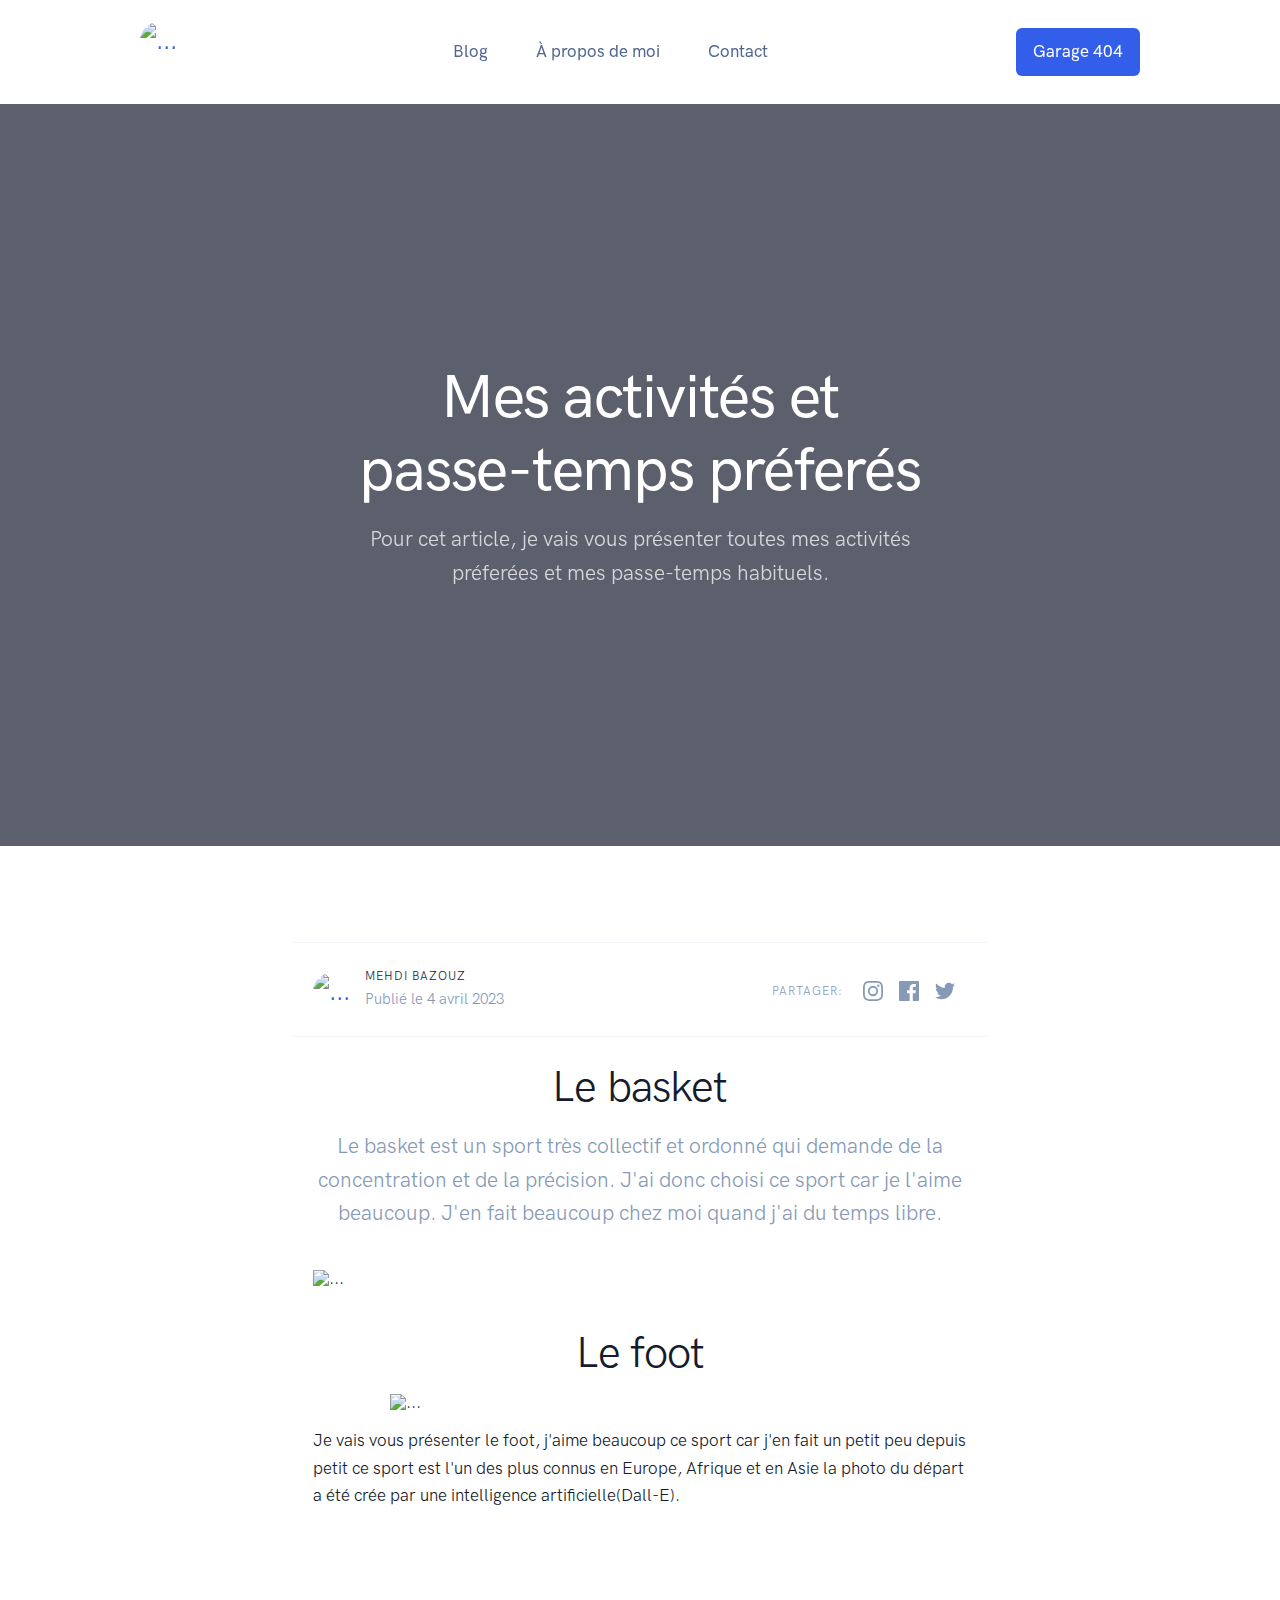
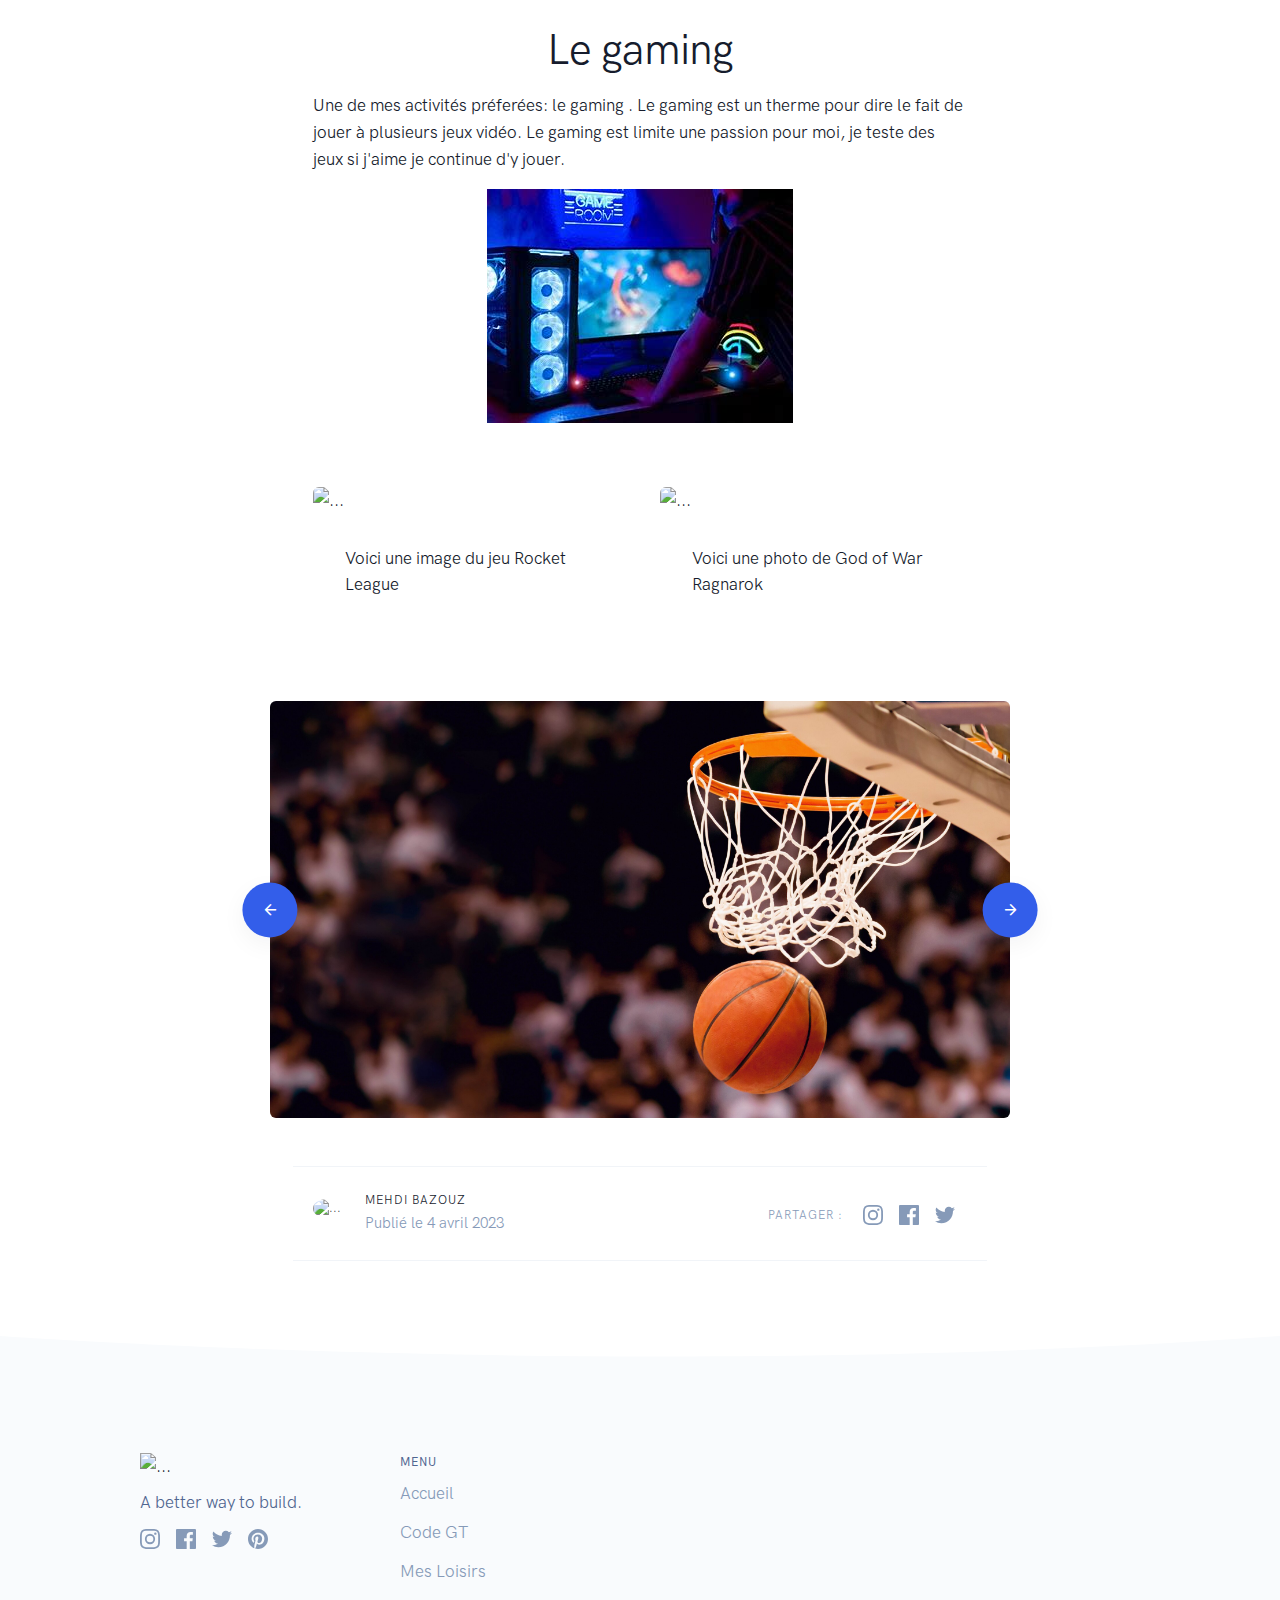
==== commit bf0c1deb: "v2" ====
--- a/mon-deuxieme-article.html
+++ b/mon-deuxieme-article.html
@@ -76,7 +76,7 @@
     </nav>
 
     <!-- IMAGE -->
-    <section data-jarallax data-speed=".8" class="py-12 py-md-15 bg-cover jarallax overlay overlay-black overlay-70" style="background-image: url(https://th.bing.com/th/id/OIP.i7jilzHFT1c3Q9FuZ1kKCAHaEL?w=333&h=187&c=7&r=0&o=5&dpr=1.3&pid=1.7);">
+    <section data-jarallax data-speed=".8" class="py-12 py-md-15 bg-cover jarallax overlay overlay-black overlay-70" style="background-image: url(./assets/img/foot-dall-e.png);">
 
         <div class="container">
             <div class="row justify-content-center">
@@ -178,14 +178,15 @@
                 <div class="col-12 col-md-10 col-lg-9 col-xl-8">
                     <!-- Fugure -->
                     <figure class="figure mb-7">
-                        <!-- Image -->
-                        <img class="figure-img img-fluid mx-auto" src="https://th.bing.com/th/id/OIP.4zV1vBibGUIflAtcUTSW8QHaE8?w=282&h=188&c=7&r=0&o=5&dpr=1.3&pid=1.7" alt="..." style="display: block">
+                        
                         <!-- Text -->
                         <h1 class="display-4 text-center">
-                            La boxe
+                            Le foot
                         </h1>
+                        <!-- Image -->
+                        <img class="figure-img img-fluid mx-auto" width="500" src="./assets/img/foot-dall-e.png" alt="..." style="display: block">
                         <p class="mb-0">
-                            Je vais vous présenter la boxe, c'est un sport solitaire qui consiste à soit mettre un K.Oà  son adversaire soit que l'adversaire déclare forfait. C'est un sport que j'aime beaucoup, je n'en fait pas beaucoup mais j'ai toujours bien aimé ce sport.
+                            Je vais vous présenter le foot, j'aime beaucoup ce sport car j'en fait un petit peu depuis petit ce sport est l'un des plus connus en Europe, Afrique et en Asie la photo du départ a été crée par une intelligence artificielle(Dall-E). 
                         </p>
                     </figure>
                 </div>
